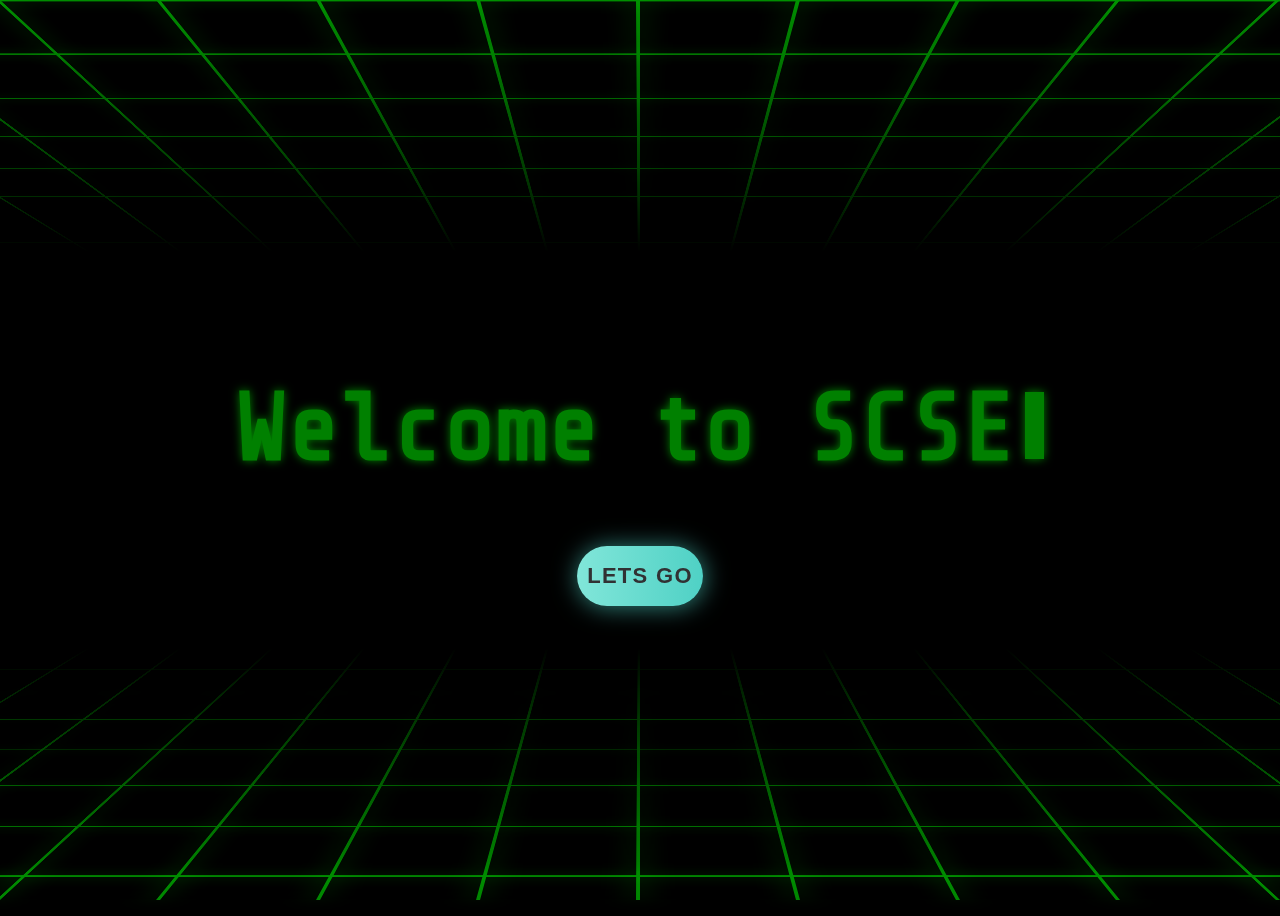
==== index.html @ f99f31ab "1st template" ====
<!DOCTYPE html>
<html lang="en">
<head>
    <meta charset="UTF-8">
    <meta name="viewport" content="width=device-width, initial-scale=1.0">
    <title>SCSE - Society of Computer Science and Engineering</title>
    <link href="https://fonts.googleapis.com/css2?family=Nunito+Sans:wght@300;400;600;700&display=swap" rel="stylesheet">
    <link href="https://fonts.googleapis.com/css2?family=Share+Tech+Mono&display=swap" rel="stylesheet">
    <link rel="stylesheet" href="style.css">
</head>
<body>

    <!-- Matrix Grid Background -->
    <div class="grid-container">
        <div class="plane">
            <div class="grid"></div>
            <div class="glow"></div>
        </div>
        <div class="plane">
            <div class="grid"></div>
            <div class="glow"></div>
        </div>
    </div>

    <centre>
    <!-- Landing Page -->
    <section id="landing">
        <h1>Welcome to SCSE</h1>
        <div class="wrap">
            <a href="main/main.html" style="text-decoration: none; color: #00ff2a;"><button class="button">Lets Go</button></a>
          </div>
    </section>
   

    
    </centre>




</body>
</html>
---- style.css ----
@import url('https://fonts.googleapis.com/css2?family=Share+Tech+Mono&display=swap');

body {
	height: 100vh;
	overflow: hidden;
	background-color: #000;
	display: flex;
	align-items: center;
	justify-content: center;
}

h1 {
	color: green;
	font-family: 'Share Tech Mono', 'Cascadia Code', Menlo, Monaco, 'Courier New', monospace;
	font-size: 6rem;
	filter: drop-shadow(0px 0px 5px currentColor);
	
	&::after {
		content: '';
		display: inline-block;
		width: .2em;
		height: .7em;
		background-color: currentColor;
		margin-left: .1em;
		animation: blink 1s linear infinite forwards;
		vertical-align: baseline;
	}
}

.grid-container {
	--grid: 10rem;
	width: 100%;
	height: 100%;
	position: absolute;
	top: 0;
	left: 0;
	transform-style: preserve-3d;
	perspective: 100rem;
	animation: rotate 100s linear infinite forwards;
	
	.plane {
		--dir: 1;
		width: 300%;
		height: 150%;
		min-height: 70rem;
		position: absolute;
		bottom: 0;
		transform-style: preserve-3d;
		transform-origin: bottom center;
		transform: translateX(-50%) rotateX(85deg);
		
		&:last-child {
			--dir: -1;
			top: 0;
			transform-origin: top center;
			transform: translateX(-50%) rotateX(-85deg);
			
			& > * {
				&::after {
					background-image: linear-gradient(to top, rgba(0, 0, 0, 255) var(--grid), rgba(0, 0, 0, 0));
				}
			}
		}
		
		& > * {
			transform-style: preserve-3d;
			height: 100%;
			width: 100%;
			position: absolute;
			
			&::before, &::after {
				content: '';
				display: block;
				position: absolute;
				width: 100%;
				height: 100%;
				top: 0;
				left: 0;
			}

			&::before {
				background-image: repeating-linear-gradient(to left, green, green 4px, transparent 4px, transparent var(--grid)), 
					repeating-linear-gradient(to bottom, green, green 4px, transparent 4px, transparent var(--grid));
				animation: move 1s linear infinite forwards;
			}

			&::after {
				background-image: linear-gradient(to bottom, rgba(0, 0, 0, 255) var(--grid), rgba(0, 0, 0, 0));
				z-index: 1;
				transform: translateZ(1px);
			}
		}
		
		.glow {
			filter: blur(1rem);
			z-index: 1;
			mix-blend-mode: plus-lighter;
		}
	}
}

@keyframes move {
	from {
		transform: translateY(0px);
	}
	
	to {
		transform: translateY(calc(var(--grid) * var(--dir)));
	}
}

@keyframes blink {
	0% {
		visibility: visible;
	}
	
	50% {
		visibility: visible;
	}
	
	51% {
		visibility: hidden;
	}
	
	100% {
		visibility: hidden;
	}
}


.wrap {
  height: 100%;
  display: flex;
  align-items: center;
  justify-content: center;
}

.button {
  min-width: px;
  min-height: 60px;
  display: inline-flex;
  font-family: 'Nunito', sans-serif;
  font-size: 22px;
  align-items: center;
  justify-content: center;
  text-transform: uppercase;
  text-align: center;
  letter-spacing: 1.3px;
  font-weight: 700;
  color: #313133;
  background: #4FD1C5;
background: linear-gradient(90deg, rgba(129,230,217,1) 0%, rgba(79,209,197,1) 100%);
  border: none;
  border-radius: 1000px;
  box-shadow: 1px 1px 24px rgba(79,209,197,.64);
  transition: all 0.3s ease-in-out 0s;
  cursor: pointer;
  outline: none;
  position: relative;
  padding: 10px;
  }

.button::before {
content: '';
  border-radius: 1000px;
  min-width: calc(300px + 12px);
  min-height: calc(60px + 12px);
  border: 6px solid #00FFCB;
  box-shadow: 0 0 60px rgba(0,255,203,.64);
  position: absolute;
  top: 50%;
  left: 50%;
  transform: translate(-50%, -50%);
  opacity: 0;
  transition: all .3s ease-in-out 0s;
}

.button:hover, 
.button:focus {
  color: #313133;
  transform: translateY(-6px);
}

.button:hover::before, 
.button:focus::before {
  opacity: 1;
}

.button::after {
  content: '';
  width: 30px; height: 30px;
  border-radius: 100%;
  border: 6px solid #00FFCB;
  position: absolute;
  z-index: -1;
  top: 50%;
  left: 50%;
  transform: translate(-50%, -50%);
  animation: ring 1.5s infinite;
}

.button:hover::after, 
.button:focus::after {
  animation: none;
  display: none;
}

@keyframes ring {
  0% {
    width: 30px;
    height: 30px;
    opacity: 1;
  }
  100% {
    width: 200px;
    height: 200px;
    opacity: 0;
  }
}
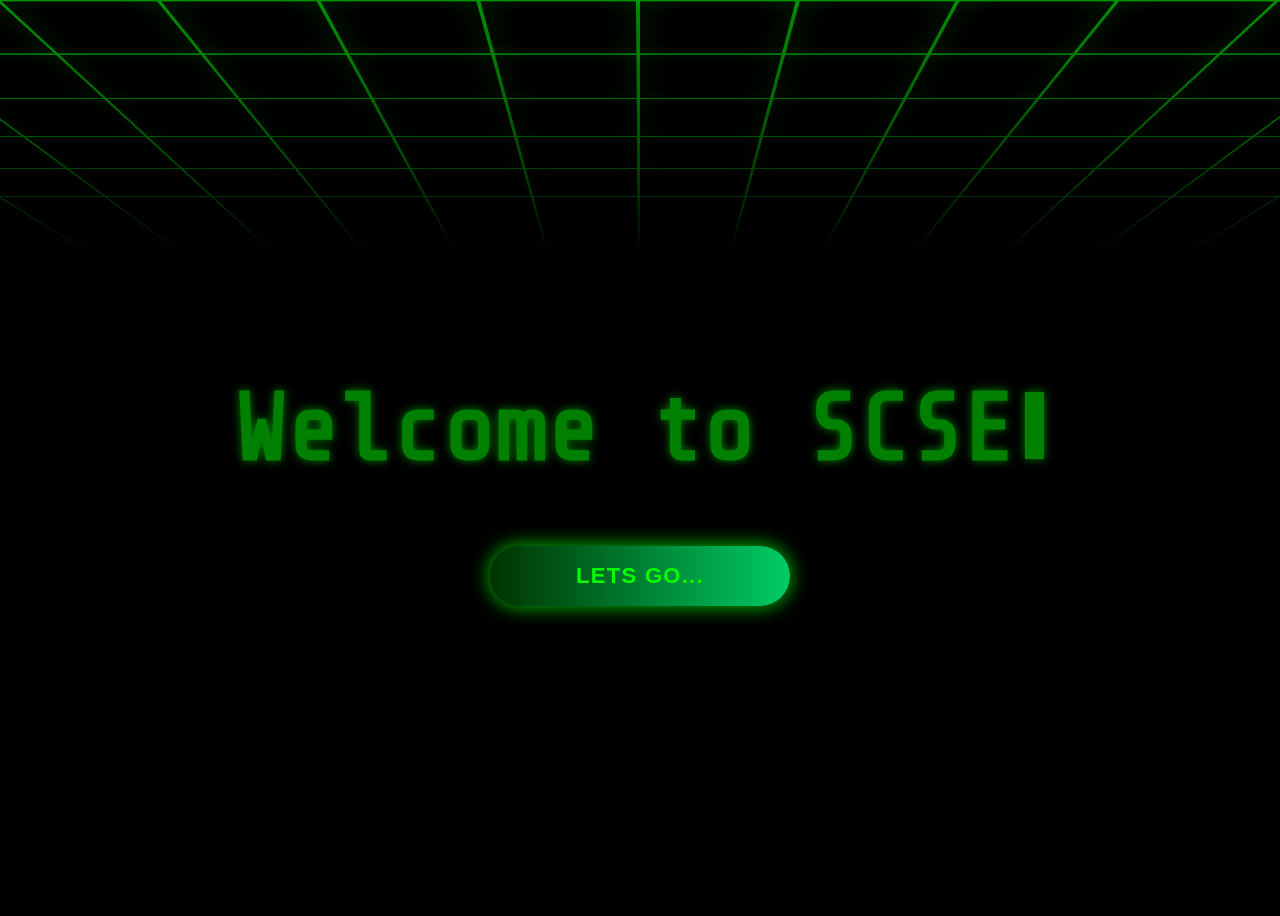
==== commit e5fd085f: "Updated the landing page" ====
--- a/index.html
+++ b/index.html
@@ -1,3 +1,5 @@
+
+
 <!DOCTYPE html>
 <html lang="en">
 <head>
@@ -16,10 +18,10 @@
             <div class="grid"></div>
             <div class="glow"></div>
         </div>
-        <div class="plane">
+        <!-- <div class="plane">
             <div class="grid"></div>
             <div class="glow"></div>
-        </div>
+        </div> -->
     </div>
 
     <centre>
@@ -27,7 +29,7 @@
     <section id="landing">
         <h1>Welcome to SCSE</h1>
         <div class="wrap">
-            <a href="main/main.html" style="text-decoration: none; color: #00ff2a;"><button class="button">Lets Go</button></a>
+            <a href="main/main.html" style="text-decoration: none; color: #00ff2a;"><button class="button">Lets Go...</button></a>
           </div>
     </section>
    
@@ -40,3 +42,5 @@
 
 </body>
 </html>
+
+
--- a/style.css
+++ b/style.css
@@ -135,85 +135,75 @@
   justify-content: center;
 }
 
+
+
 .button {
-  min-width: px;
-  min-height: 60px;
-  display: inline-flex;
-  font-family: 'Nunito', sans-serif;
-  font-size: 22px;
-  align-items: center;
-  justify-content: center;
-  text-transform: uppercase;
-  text-align: center;
-  letter-spacing: 1.3px;
-  font-weight: 700;
-  color: #313133;
-  background: #4FD1C5;
-background: linear-gradient(90deg, rgba(129,230,217,1) 0%, rgba(79,209,197,1) 100%);
-  border: none;
-  border-radius: 1000px;
-  box-shadow: 1px 1px 24px rgba(79,209,197,.64);
-  transition: all 0.3s ease-in-out 0s;
-  cursor: pointer;
-  outline: none;
-  position: relative;
-  padding: 10px;
-  }
-
-.button::before {
-content: '';
-  border-radius: 1000px;
-  min-width: calc(300px + 12px);
-  min-height: calc(60px + 12px);
-  border: 6px solid #00FFCB;
-  box-shadow: 0 0 60px rgba(0,255,203,.64);
-  position: absolute;
-  top: 50%;
-  left: 50%;
-  transform: translate(-50%, -50%);
-  opacity: 0;
-  transition: all .3s ease-in-out 0s;
-}
-
-.button:hover, 
-.button:focus {
-  color: #313133;
-  transform: translateY(-6px);
-}
-
-.button:hover::before, 
-.button:focus::before {
-  opacity: 1;
-}
-
-.button::after {
-  content: '';
-  width: 30px; height: 30px;
-  border-radius: 100%;
-  border: 6px solid #00FFCB;
-  position: absolute;
-  z-index: -1;
-  top: 50%;
-  left: 50%;
-  transform: translate(-50%, -50%);
-  animation: ring 1.5s infinite;
-}
-
-.button:hover::after, 
-.button:focus::after {
-  animation: none;
-  display: none;
-}
-
-@keyframes ring {
-  0% {
-    width: 30px;
-    height: 30px;
-    opacity: 1;
-  }
-  100% {
-    width: 200px;
-    height: 200px;
-    opacity: 0;
-  }
-}+	min-width: 300px;
+	min-height: 60px;
+	display: inline-flex;
+	font-family: 'Nunito', sans-serif;
+	font-size: 22px;
+	align-items: center;
+	justify-content: center;
+	text-transform: uppercase;
+	text-align: center;
+	letter-spacing: 1.3px;
+	font-weight: 700;
+	color: rgb(2, 255, 2); /* Neon Green Text */
+	background: #111; /* Dark Background */
+	background: linear-gradient(90deg, #003300 0%, #00cc66 100%);
+	border: none;
+	border-radius: 1000px;
+	box-shadow: 0 0 20px rgba(0, 255, 0, 0.8);
+	transition: all 0.3s ease-in-out;
+	cursor: pointer;
+	outline: none;
+	position: relative;
+	padding: 10px 20px;
+	animation: glowPulse 3s infinite alternate ease-in-out;
+  }
+  
+  .button::before {
+	content: '';
+	border-radius: 1000px;
+	min-width: calc(300px + 12px);
+	min-height: calc(60px + 12px);
+	border: 4px solid #00ff99;
+	box-shadow: 0 0 50px rgba(0, 255, 153, 0.8);
+	position: absolute;
+	top: 50%;
+	left: 50%;
+	transform: translate(-50%, -50%);
+	opacity: 0;
+	transition: all 0.3s ease-in-out;
+  }
+  
+  .button:hover, 
+  .button:focus {
+	color: #00ff99;
+	transform: translateY(-4px);
+	background: linear-gradient(90deg, #005522 0%, #00ff66 100%);
+	animation: glowFlicker 0.8s infinite alternate ease-in-out;
+  }
+  
+  .button:hover::before, 
+  .button:focus::before {
+	opacity: 1;
+  }
+  
+  /* Glow Pulse Effect */
+  @keyframes glowPulse {
+	0% {
+	  box-shadow: 0 0 10px rgba(0, 255, 0, 0.4), 0 0 20px rgba(0, 255, 0, 0.6);
+	}
+	100% {
+	  box-shadow: 0 0 20px rgba(0, 255, 0, 0.8), 0 0 30px rgba(0, 255, 0, 1);
+	}
+  }
+  
+  /* Subtle Flicker Effect on Hover */
+  @keyframes glowFlicker {
+	0% { opacity: 0.9; transform: scale(1); }
+	100% { opacity: 1; transform: scale(1.02); }
+  }
+  
